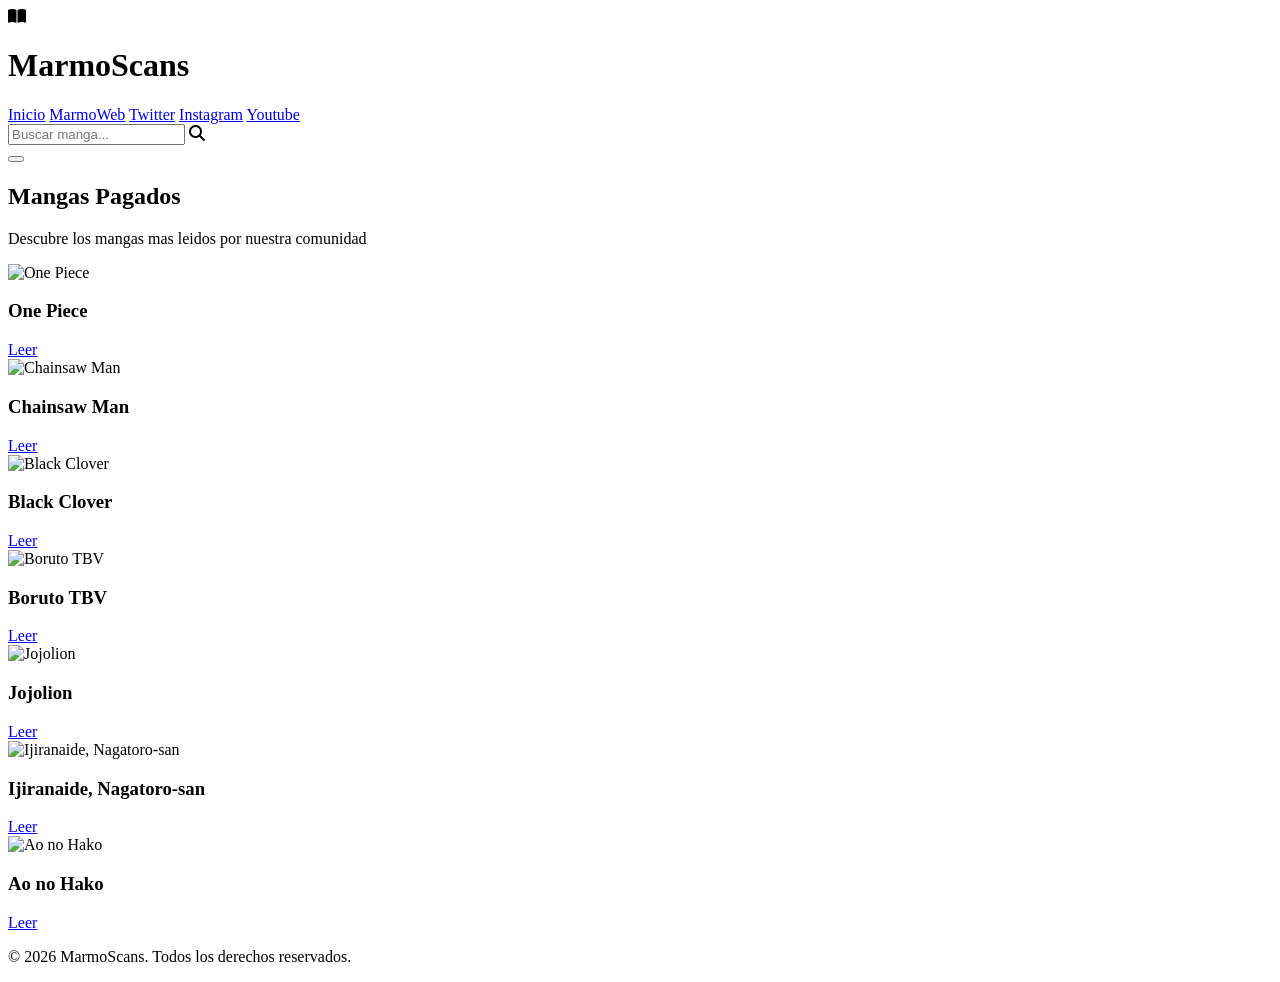
==== index.html @ caa27eb2 "Update index.html" ====
<!DOCTYPE html>
<html lang="es">
<head>
    <meta charset="UTF-8">
    <meta http-equiv="X-UA-Compatible" content="IE=edge">
    <meta name="viewport" content="width=device-width, initial-scale=1.0">
    <link rel="stylesheet" href="./css/styles.css">
    <link rel="stylesheet" href="https://cdnjs.cloudflare.com/ajax/libs/font-awesome/6.3.0/css/all.min.css" integrity="sha512-SzlrxWUlpfuzQ+pcUCosxcglQRNAq/DZjVsC0lE40xsADsfeQoEypE+enwcOiGjk/bSuGGKHEyjSoQ1zVisanQ==" crossorigin="anonymous" referrerpolicy="no-referrer"/>
    <link rel="preconnect" href="https://fonts.googleapis.com">
    <link rel="preconnect" href="https://fonts.gstatic.com" crossorigin>
    <link href="https://fonts.googleapis.com/css2?family=Bebas+Neue&family=Inter:wght@300;400;500;600;700&display=swap" rel="stylesheet">
    <link rel="shortcut icon" href="assets/icons/Icon_image.jpg" type="image/x-icon">
    <title>MarmoScans</title>
</head>

<body>
    <!-- Header -->
    <header>
        <div class="logo">
            <span class="logo-icon"><i class="fas fa-book-open"></i></span>
            <h1>MarmoScans</h1>
        </div>

        <nav class="main-nav">
            <a href="#" class="nav-link active">Inicio</a>
            <a href="#" class="nav-link">MarmoWeb</a>
            <a href="#" class="nav-link">Twitter</a>
            <a href="#" class="nav-link">Instagram</a>
            <a href="#" class="nav-link">Youtube</a>
        </nav>

        <div class="header-actions">
            <div class="search-box">
                <input type="text" placeholder="Buscar manga...">
                <i class="fas fa-search"></i>
            </div>
        </div>

        <button class="mobile-menu-btn">
            <span></span>
            <span></span>
            <span></span>
        </button>
    </header>

    <!-- Manga Collection Section -->
    <section id="collection" class="manga-section">
        <div class="section-header">
            <h2 class="section-title">Mangas Pagados</h2>
            <p class="section-subtitle">Descubre los mangas mas leidos por nuestra comunidad</p>
        </div>

        <div class="manga-grid">
            <!-- Card 1 -->
            <article class="manga-card">
                <div class="card-image">
                    <img src="https://pbs.twimg.com/media/G3rLtUAWYAAI4XJ?format=jpg&name=4096x4096" alt="One Piece">
                </div>
                <div class="card-content">
                    <h3 class="card-title">One Piece</h3>
                    <a href="/mangas/one-piece.html" class="btn-read">Leer</a>
                </div>
            </article>

            <!-- Card 2 -->
            <article class="manga-card">
                <div class="card-image">
                    <img src="https://pbs.twimg.com/media/G_kgYrybkAAoKWu?format=jpg&name=900x900" alt="Chainsaw Man">
                </div>
                <div class="card-content">
                    <h3 class="card-title">Chainsaw Man</h3>
                    <a href="/mangas/chainsawman.html" class="btn-read">Leer</a>
                </div>
            </article>

            <!-- Card 3 -->
            <article class="manga-card">
                <div class="card-image">
                    <img src="https://pbs.twimg.com/media/Gz4_FBIbAAAN215?format=jpg&name=medium" alt="Black Clover">
                </div>
                <div class="card-content">
                    <h3 class="card-title">Black Clover</h3>
                    <a href="/mangas/blackclover.html" class="btn-read">Leer</a>
                </div>
            </article>

            <!-- Card 4 -->
            <article class="manga-card">
                <div class="card-image">
                    <img src="https://pbs.twimg.com/media/G_J-889aoAEKY3R?format=jpg&name=medium" alt="Boruto TBV">
                </div>
                <div class="card-content">
                    <h3 class="card-title">Boruto TBV</h3>
                    <a href="/mangas/boruto.html" class="btn-read">Leer</a>
                </div>
            </article>

            <!-- Card 5 -->
            <article class="manga-card">
                <div class="card-image">
                    <img src="https://pbs.twimg.com/media/GQy60xZXwAEwOst?format=jpg&name=large" alt="Jojolion">
                </div>
                <div class="card-content">
                    <h3 class="card-title">Jojolion</h3>
                    <a href="#" class="btn-read">Leer</a>
                </div>
            </article>

            <!-- Card 6 -->
            <article class="manga-card">
                <div class="card-image">
                    <img src="https://pbs.twimg.com/media/GPK7gAhXAAEAx4w?format=jpg&name=large" alt="Ijiranaide, Nagatoro-san">
                </div>
                <div class="card-content">
                    <h3 class="card-title">Ijiranaide, Nagatoro-san</h3>
                    <a href="#" class="btn-read">Leer</a>
                </div>
            </article>

            <!-- Card 7 -->
            <article class="manga-card">
                <div class="card-image">
                    <img src="https://pbs.twimg.com/media/E8ZmixoVoAQZg4h?format=jpg&name=medium" alt="Ao no Hako">
                </div>
                <div class="card-content">
                    <h3 class="card-title">Ao no Hako</h3>
                    <a href="#" class="btn-read">Leer</a>
                </div>
            </article>
            
        </div>
    </section>

    <!-- Footer -->
    <footer>
        <div class="footer-bottom">
            <p>&copy; 2026 MarmoScans. Todos los derechos reservados.</p>
        </div>
    </footer>

    <script src="./main.js"></script>
</body>
</html>
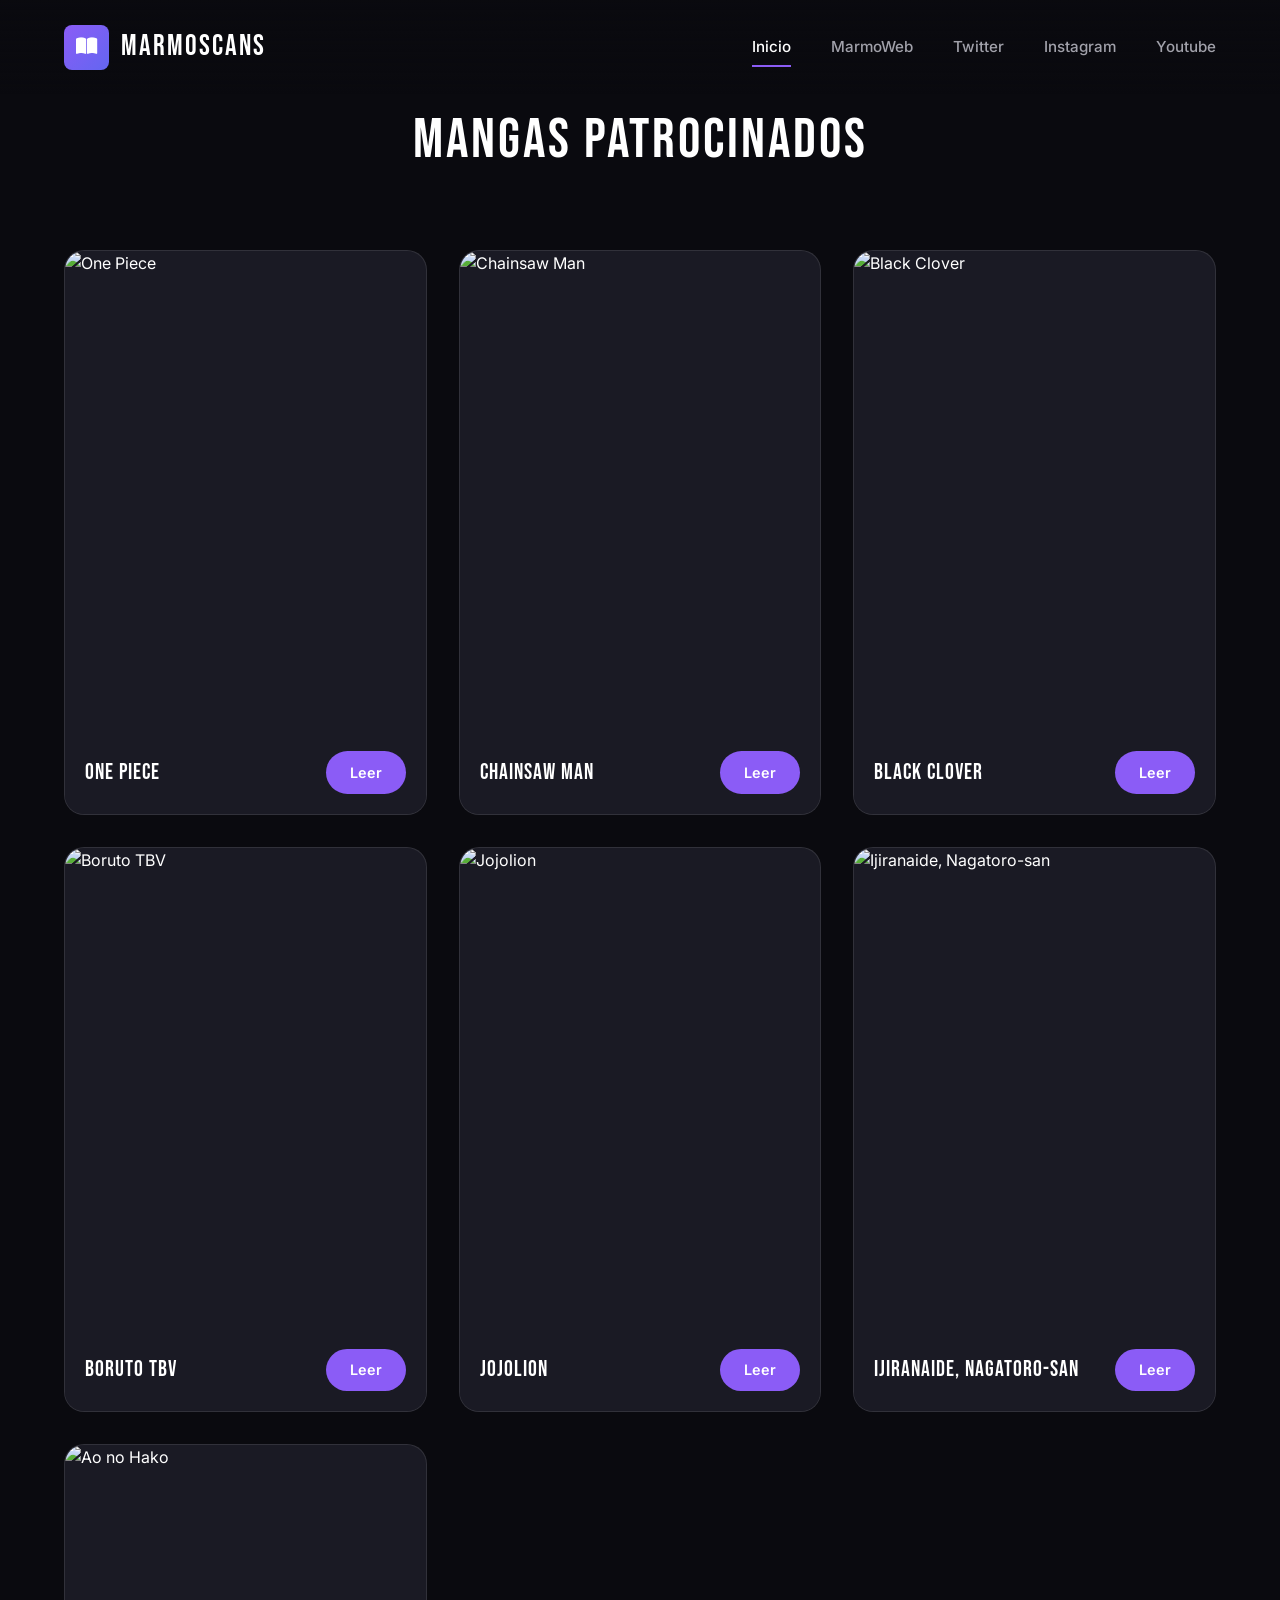
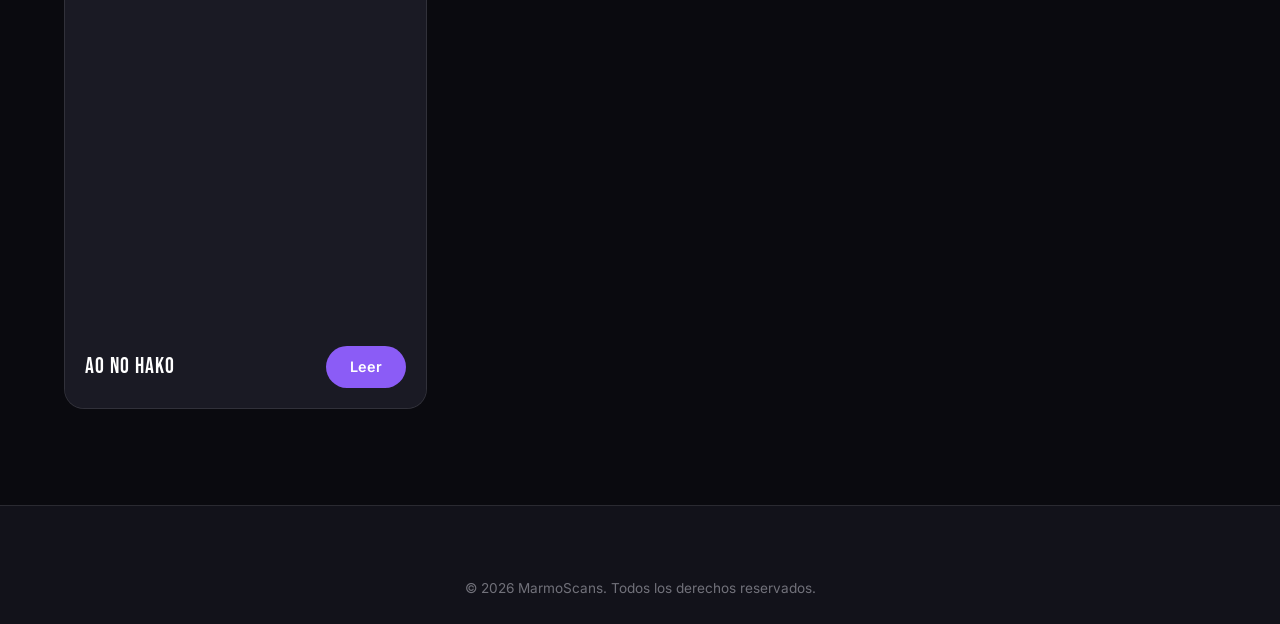
==== commit 746d8b2d: "agregado nagatoro" ====
--- a/index.html
+++ b/index.html
@@ -1,143 +1,176 @@
-<!DOCTYPE html>
+<!doctype html>
 <html lang="es">
-<head>
-    <meta charset="UTF-8">
-    <meta http-equiv="X-UA-Compatible" content="IE=edge">
-    <meta name="viewport" content="width=device-width, initial-scale=1.0">
-    <link rel="stylesheet" href="./css/styles.css">
-    <link rel="stylesheet" href="https://cdnjs.cloudflare.com/ajax/libs/font-awesome/6.3.0/css/all.min.css" integrity="sha512-SzlrxWUlpfuzQ+pcUCosxcglQRNAq/DZjVsC0lE40xsADsfeQoEypE+enwcOiGjk/bSuGGKHEyjSoQ1zVisanQ==" crossorigin="anonymous" referrerpolicy="no-referrer"/>
-    <link rel="preconnect" href="https://fonts.googleapis.com">
-    <link rel="preconnect" href="https://fonts.gstatic.com" crossorigin>
-    <link href="https://fonts.googleapis.com/css2?family=Bebas+Neue&family=Inter:wght@300;400;500;600;700&display=swap" rel="stylesheet">
-    <link rel="shortcut icon" href="assets/icons/Icon_image.jpg" type="image/x-icon">
+  <head>
+    <meta charset="UTF-8" />
+    <meta http-equiv="X-UA-Compatible" content="IE=edge" />
+    <meta name="viewport" content="width=device-width, initial-scale=1.0" />
+    <link rel="stylesheet" href="./css/styles.css" />
+    <link
+      rel="stylesheet"
+      href="https://cdnjs.cloudflare.com/ajax/libs/font-awesome/6.3.0/css/all.min.css"
+      integrity="sha512-SzlrxWUlpfuzQ+pcUCosxcglQRNAq/DZjVsC0lE40xsADsfeQoEypE+enwcOiGjk/bSuGGKHEyjSoQ1zVisanQ=="
+      crossorigin="anonymous"
+      referrerpolicy="no-referrer"
+    />
+    <link rel="preconnect" href="https://fonts.googleapis.com" />
+    <link rel="preconnect" href="https://fonts.gstatic.com" crossorigin />
+    <link
+      href="https://fonts.googleapis.com/css2?family=Bebas+Neue&family=Inter:wght@300;400;500;600;700&display=swap"
+      rel="stylesheet"
+    />
+    <link
+      rel="shortcut icon"
+      href="assets/icons/Icon_image.jpg"
+      type="image/x-icon"
+    />
     <title>MarmoScans</title>
-</head>
+  </head>
 
-<body>
+  <body>
     <!-- Header -->
     <header>
-        <div class="logo">
-            <span class="logo-icon"><i class="fas fa-book-open"></i></span>
-            <h1>MarmoScans</h1>
-        </div>
+      <div class="logo">
+        <span class="logo-icon"><i class="fas fa-book-open"></i></span>
+        <h1>MarmoScans</h1>
+      </div>
 
-        <nav class="main-nav">
-            <a href="#" class="nav-link active">Inicio</a>
-            <a href="#" class="nav-link">MarmoWeb</a>
-            <a href="#" class="nav-link">Twitter</a>
-            <a href="#" class="nav-link">Instagram</a>
-            <a href="#" class="nav-link">Youtube</a>
-        </nav>
+      <nav class="main-nav">
+        <a href="index.html" class="nav-link active">Inicio</a>
+        <a href="https://sites.google.com/view/marmoweb/inicio" class="nav-link"
+          >MarmoWeb</a
+        >
+        <a href="https://x.com/MarmotaSenpai" class="nav-link">Twitter</a>
+        <a
+          href="https://www.instagram.com/marmotasenpai/?hl=es"
+          class="nav-link"
+          >Instagram</a
+        >
+        <a href="https://www.youtube.com/@MarmotaSenpai1" class="nav-link"
+          >Youtube</a
+        >
+      </nav>
 
-        <div class="header-actions">
-            <div class="search-box">
-                <input type="text" placeholder="Buscar manga...">
-                <i class="fas fa-search"></i>
-            </div>
-        </div>
-
-        <button class="mobile-menu-btn">
-            <span></span>
-            <span></span>
-            <span></span>
-        </button>
+      <button class="mobile-menu-btn">
+        <span></span>
+        <span></span>
+        <span></span>
+      </button>
     </header>
 
     <!-- Manga Collection Section -->
     <section id="collection" class="manga-section">
-        <div class="section-header">
-            <h2 class="section-title">Mangas Pagados</h2>
-            <p class="section-subtitle">Descubre los mangas mas leidos por nuestra comunidad</p>
-        </div>
+      <div class="section-header">
+        <h2 class="section-title">Mangas Patrocinados</h2>
+      </div>
 
-        <div class="manga-grid">
-            <!-- Card 1 -->
-            <article class="manga-card">
-                <div class="card-image">
-                    <img src="https://pbs.twimg.com/media/G3rLtUAWYAAI4XJ?format=jpg&name=4096x4096" alt="One Piece">
-                </div>
-                <div class="card-content">
-                    <h3 class="card-title">One Piece</h3>
-                    <a href="/mangas/one-piece.html" class="btn-read">Leer</a>
-                </div>
-            </article>
+      <div class="manga-grid">
+        <!-- Card 1 -->
+        <article class="manga-card">
+          <div class="card-image">
+            <img
+              src="https://pbs.twimg.com/media/G3rLtUAWYAAI4XJ?format=jpg&name=4096x4096"
+              alt="One Piece"
+            />
+          </div>
+          <div class="card-content">
+            <h3 class="card-title">One Piece</h3>
+            <a href="./mangas/one-piece.html" class="btn-read">Leer</a>
+          </div>
+        </article>
 
-            <!-- Card 2 -->
-            <article class="manga-card">
-                <div class="card-image">
-                    <img src="https://pbs.twimg.com/media/G_kgYrybkAAoKWu?format=jpg&name=900x900" alt="Chainsaw Man">
-                </div>
-                <div class="card-content">
-                    <h3 class="card-title">Chainsaw Man</h3>
-                    <a href="/mangas/chainsawman.html" class="btn-read">Leer</a>
-                </div>
-            </article>
+        <!-- Card 2 -->
+        <article class="manga-card">
+          <div class="card-image">
+            <img
+              src="https://pbs.twimg.com/media/G_kgYrybkAAoKWu?format=jpg&name=900x900"
+              alt="Chainsaw Man"
+            />
+          </div>
+          <div class="card-content">
+            <h3 class="card-title">Chainsaw Man</h3>
+            <a href="./mangas/chainsawman.html" class="btn-read">Leer</a>
+          </div>
+        </article>
 
-            <!-- Card 3 -->
-            <article class="manga-card">
-                <div class="card-image">
-                    <img src="https://pbs.twimg.com/media/Gz4_FBIbAAAN215?format=jpg&name=medium" alt="Black Clover">
-                </div>
-                <div class="card-content">
-                    <h3 class="card-title">Black Clover</h3>
-                    <a href="/mangas/blackclover.html" class="btn-read">Leer</a>
-                </div>
-            </article>
+        <!-- Card 3 -->
+        <article class="manga-card">
+          <div class="card-image">
+            <img
+              src="https://pbs.twimg.com/media/Gz4_FBIbAAAN215?format=jpg&name=medium"
+              alt="Black Clover"
+            />
+          </div>
+          <div class="card-content">
+            <h3 class="card-title">Black Clover</h3>
+            <a href="./mangas/blackclover.html" class="btn-read">Leer</a>
+          </div>
+        </article>
 
-            <!-- Card 4 -->
-            <article class="manga-card">
-                <div class="card-image">
-                    <img src="https://pbs.twimg.com/media/G_J-889aoAEKY3R?format=jpg&name=medium" alt="Boruto TBV">
-                </div>
-                <div class="card-content">
-                    <h3 class="card-title">Boruto TBV</h3>
-                    <a href="/mangas/boruto.html" class="btn-read">Leer</a>
-                </div>
-            </article>
+        <!-- Card 4 -->
+        <article class="manga-card">
+          <div class="card-image">
+            <img
+              src="https://pbs.twimg.com/media/G_J-889aoAEKY3R?format=jpg&name=medium"
+              alt="Boruto TBV"
+            />
+          </div>
+          <div class="card-content">
+            <h3 class="card-title">Boruto TBV</h3>
+            <a href="./mangas/boruto.html" class="btn-read">Leer</a>
+          </div>
+        </article>
 
-            <!-- Card 5 -->
-            <article class="manga-card">
-                <div class="card-image">
-                    <img src="https://pbs.twimg.com/media/GQy60xZXwAEwOst?format=jpg&name=large" alt="Jojolion">
-                </div>
-                <div class="card-content">
-                    <h3 class="card-title">Jojolion</h3>
-                    <a href="#" class="btn-read">Leer</a>
-                </div>
-            </article>
+        <!-- Card 5 -->
+        <article class="manga-card">
+          <div class="card-image">
+            <img
+              src="https://pbs.twimg.com/media/GQy60xZXwAEwOst?format=jpg&name=large"
+              alt="Jojolion"
+            />
+          </div>
+          <div class="card-content">
+            <h3 class="card-title">Jojolion</h3>
+            <a href="#" class="btn-read">Leer</a>
+          </div>
+        </article>
 
-            <!-- Card 6 -->
-            <article class="manga-card">
-                <div class="card-image">
-                    <img src="https://pbs.twimg.com/media/GPK7gAhXAAEAx4w?format=jpg&name=large" alt="Ijiranaide, Nagatoro-san">
-                </div>
-                <div class="card-content">
-                    <h3 class="card-title">Ijiranaide, Nagatoro-san</h3>
-                    <a href="#" class="btn-read">Leer</a>
-                </div>
-            </article>
+        <!-- Card 6 -->
+        <article class="manga-card">
+          <div class="card-image">
+            <img
+              src="https://pbs.twimg.com/media/GPK7gAhXAAEAx4w?format=jpg&name=large"
+              alt="Ijiranaide, Nagatoro-san"
+            />
+          </div>
+          <div class="card-content">
+            <h3 class="card-title">Ijiranaide, Nagatoro-san</h3>
+            <a href="./mangas/nagatoro.html" class="btn-read">Leer</a>
+          </div>
+        </article>
 
-            <!-- Card 7 -->
-            <article class="manga-card">
-                <div class="card-image">
-                    <img src="https://pbs.twimg.com/media/E8ZmixoVoAQZg4h?format=jpg&name=medium" alt="Ao no Hako">
-                </div>
-                <div class="card-content">
-                    <h3 class="card-title">Ao no Hako</h3>
-                    <a href="#" class="btn-read">Leer</a>
-                </div>
-            </article>
-            
-        </div>
+        <!-- Card 7 -->
+        <article class="manga-card">
+          <div class="card-image">
+            <img
+              src="https://pbs.twimg.com/media/E8ZmixoVoAQZg4h?format=jpg&name=medium"
+              alt="Ao no Hako"
+            />
+          </div>
+          <div class="card-content">
+            <h3 class="card-title">Ao no Hako</h3>
+            <a href="#" class="btn-read">Leer</a>
+          </div>
+        </article>
+      </div>
     </section>
 
     <!-- Footer -->
     <footer>
-        <div class="footer-bottom">
-            <p>&copy; 2026 MarmoScans. Todos los derechos reservados.</p>
-        </div>
+      <div class="footer-bottom">
+        <p>&copy; 2026 MarmoScans. Todos los derechos reservados.</p>
+      </div>
     </footer>
 
     <script src="./main.js"></script>
-</body>
+  </body>
 </html>
--- a/css/styles.css
+++ b/css/styles.css
@@ -0,0 +1,1509 @@
+/* =====================================================
+
+   MangaVerse - Dark Cinematic Theme
+
+   ===================================================== */
+
+
+
+/* Import Fonts */
+
+@import url('https://fonts.googleapis.com/css2?family=Bebas+Neue&family=Inter:wght@300;400;500;600;700&display=swap');
+
+
+
+/* CSS Variables */
+
+:root {
+
+    --color-bg-primary: #0a0a0f;
+
+    --color-bg-secondary: #12121a;
+
+    --color-bg-card: #1a1a24;
+
+    --color-accent: #8b5cf6;
+
+    --color-accent-hover: #a78bfa;
+
+    --color-accent-glow: rgba(139, 92, 246, 0.3);
+
+    --color-text-primary: #ffffff;
+
+    --color-text-secondary: #a1a1aa;
+
+    --color-text-muted: #71717a;
+
+    --color-border: rgba(255, 255, 255, 0.1);
+
+    --color-overlay: rgba(10, 10, 15, 0.7);
+
+    --font-display: 'Bebas Neue', sans-serif;
+
+    --font-body: 'Inter', sans-serif;
+
+    --transition-fast: 0.2s ease;
+
+    --transition-medium: 0.3s ease;
+
+    --transition-slow: 0.5s ease;
+
+    --border-radius-sm: 8px;
+
+    --border-radius-md: 12px;
+
+    --border-radius-lg: 20px;
+
+}
+
+
+
+/* Reset & Base */
+
+*, *::before, *::after {
+
+    box-sizing: border-box;
+
+    margin: 0;
+
+    padding: 0;
+
+}
+
+
+
+html {
+
+    scroll-behavior: smooth;
+
+}
+
+
+
+body {
+
+    font-family: var(--font-body);
+
+    background-color: var(--color-bg-primary);
+
+    color: var(--color-text-primary);
+
+    line-height: 1.6;
+
+    overflow-x: hidden;
+
+}
+
+
+
+a {
+
+    text-decoration: none;
+
+    color: inherit;
+
+}
+
+
+
+img {
+
+    max-width: 100%;
+
+    height: auto;
+
+    display: block;
+
+}
+
+
+
+button {
+
+    font-family: inherit;
+
+    cursor: pointer;
+
+    border: none;
+
+    background: none;
+
+}
+
+
+
+/* =====================================================
+
+   Hero Section
+
+   ===================================================== */
+
+.hero-section {
+
+    position: relative;
+
+    width: 100%;
+
+    height: 100vh;
+
+    min-height: 600px;
+
+    display: flex;
+
+    align-items: center;
+
+    overflow: hidden;
+
+}
+
+
+
+.hero-video {
+
+    position: absolute;
+
+    top: 0;
+
+    left: 0;
+
+    width: 100%;
+
+    height: 100%;
+
+    object-fit: cover;
+
+    z-index: 1;
+
+}
+
+
+
+.hero-overlay {
+
+    position: absolute;
+
+    top: 0;
+
+    left: 0;
+
+    width: 100%;
+
+    height: 100%;
+
+    background: linear-gradient(
+
+        135deg,
+
+        rgba(10, 10, 15, 0.95) 0%,
+
+        rgba(10, 10, 15, 0.7) 50%,
+
+        rgba(10, 10, 15, 0.85) 100%
+
+    );
+
+    z-index: 2;
+
+}
+
+
+
+/* =====================================================
+
+   Header
+
+   ===================================================== */
+
+header {
+
+    position: fixed;
+
+    top: 0;
+
+    left: 0;
+
+    width: 100%;
+
+    display: flex;
+
+    justify-content: space-between;
+
+    align-items: center;
+
+    padding: 1.5rem 5%;
+
+    z-index: 1000;
+
+    background: linear-gradient(to bottom, rgba(10, 10, 15, 0.9), transparent);
+
+    transition: var(--transition-medium);
+
+}
+
+
+
+header.scrolled {
+
+    background: rgba(10, 10, 15, 0.95);
+
+    backdrop-filter: blur(20px);
+
+    padding: 1rem 5%;
+
+}
+
+
+
+/* Logo */
+
+.logo {
+
+    display: flex;
+
+    align-items: center;
+
+    gap: 0.75rem;
+
+}
+
+
+
+.logo-icon {
+
+    display: flex;
+
+    align-items: center;
+
+    justify-content: center;
+
+    width: 45px;
+
+    height: 45px;
+
+    background: linear-gradient(135deg, var(--color-accent), #6366f1);
+
+    border-radius: var(--border-radius-sm);
+
+    font-size: 1.2rem;
+
+    color: white;
+
+}
+
+
+
+.logo h1 {
+
+    font-family: var(--font-display);
+
+    font-size: 1.8rem;
+
+    font-weight: 400;
+
+    letter-spacing: 2px;
+
+    color: var(--color-text-primary);
+
+}
+
+
+
+/* Navigation */
+
+.main-nav {
+
+    display: flex;
+
+    align-items: center;
+
+    gap: 2.5rem;
+
+}
+
+
+
+.nav-link {
+
+    position: relative;
+
+    font-size: 0.95rem;
+
+    font-weight: 500;
+
+    color: var(--color-text-secondary);
+
+    transition: var(--transition-fast);
+
+    padding: 0.5rem 0;
+
+}
+
+
+
+.nav-link::after {
+
+    content: '';
+
+    position: absolute;
+
+    bottom: 0;
+
+    left: 0;
+
+    width: 0;
+
+    height: 2px;
+
+    background: var(--color-accent);
+
+    transition: var(--transition-medium);
+
+}
+
+
+
+.nav-link:hover,
+
+.nav-link.active {
+
+    color: var(--color-text-primary);
+
+}
+
+
+
+.nav-link:hover::after,
+
+.nav-link.active::after {
+
+    width: 100%;
+
+}
+
+
+
+/* Header Actions */
+
+.header-actions {
+
+    display: flex;
+
+    align-items: center;
+
+    gap: 1rem;
+
+}
+
+
+
+.search-box {
+
+    position: relative;
+
+    display: flex;
+
+    align-items: center;
+
+}
+
+
+
+.search-box input {
+
+    width: 200px;
+
+    padding: 0.7rem 1rem;
+
+    padding-right: 2.5rem;
+
+    background: rgba(255, 255, 255, 0.05);
+
+    border: 1px solid var(--color-border);
+
+    border-radius: 50px;
+
+    color: var(--color-text-primary);
+
+    font-size: 0.9rem;
+
+    transition: var(--transition-fast);
+
+}
+
+
+
+.search-box input:focus {
+
+    outline: none;
+
+    border-color: var(--color-accent);
+
+    background: rgba(255, 255, 255, 0.08);
+
+}
+
+
+
+.search-box input::placeholder {
+
+    color: var(--color-text-muted);
+
+}
+
+
+
+.search-box i {
+
+    position: absolute;
+
+    right: 1rem;
+
+    color: var(--color-text-muted);
+
+    pointer-events: none;
+
+}
+
+
+
+.btn-account {
+
+    display: flex;
+
+    align-items: center;
+
+    justify-content: center;
+
+    width: 42px;
+
+    height: 42px;
+
+    background: rgba(255, 255, 255, 0.05);
+
+    border: 1px solid var(--color-border);
+
+    border-radius: 50%;
+
+    color: var(--color-text-secondary);
+
+    transition: var(--transition-fast);
+
+}
+
+
+
+.btn-account:hover {
+
+    background: var(--color-accent);
+
+    border-color: var(--color-accent);
+
+    color: white;
+
+}
+
+
+
+/* Mobile Menu Button */
+
+.mobile-menu-btn {
+
+    display: none;
+
+    flex-direction: column;
+
+    justify-content: center;
+
+    gap: 5px;
+
+    width: 30px;
+
+    height: 30px;
+
+}
+
+
+
+.mobile-menu-btn span {
+
+    display: block;
+
+    width: 100%;
+
+    height: 2px;
+
+    background: var(--color-text-primary);
+
+    transition: var(--transition-fast);
+
+}
+
+
+
+/* =====================================================
+
+   Hero Content
+
+   ===================================================== */
+
+.hero-content {
+
+    position: relative;
+
+    z-index: 3;
+
+    max-width: 650px;
+
+    padding: 0 5%;
+
+    margin-top: 80px;
+
+}
+
+
+
+.hero-badge {
+
+    display: inline-block;
+
+    padding: 0.4rem 1rem;
+
+    background: var(--color-accent);
+
+    color: white;
+
+    font-size: 0.75rem;
+
+    font-weight: 600;
+
+    letter-spacing: 2px;
+
+    border-radius: 4px;
+
+    margin-bottom: 1.5rem;
+
+}
+
+
+
+.hero-title {
+
+    font-family: var(--font-display);
+
+    font-size: clamp(4rem, 10vw, 7rem);
+
+    font-weight: 400;
+
+    letter-spacing: 4px;
+
+    line-height: 1;
+
+    margin-bottom: 1.5rem;
+
+    background: linear-gradient(135deg, #ffffff 0%, #a1a1aa 100%);
+
+    -webkit-background-clip: text;
+
+    -webkit-text-fill-color: transparent;
+
+    background-clip: text;
+
+}
+
+
+
+.hero-description {
+
+    font-size: 1.1rem;
+
+    color: var(--color-text-secondary);
+
+    line-height: 1.8;
+
+    margin-bottom: 2.5rem;
+
+    max-width: 500px;
+
+}
+
+
+
+.hero-buttons {
+
+    display: flex;
+
+    gap: 1rem;
+
+    flex-wrap: wrap;
+
+}
+
+
+
+.btn-primary,
+
+.btn-secondary {
+
+    display: inline-flex;
+
+    align-items: center;
+
+    gap: 0.75rem;
+
+    padding: 1rem 2rem;
+
+    font-size: 1rem;
+
+    font-weight: 600;
+
+    border-radius: 50px;
+
+    transition: var(--transition-medium);
+
+}
+
+
+
+.btn-primary {
+
+    background: var(--color-accent);
+
+    color: white;
+
+    box-shadow: 0 4px 20px var(--color-accent-glow);
+
+}
+
+
+
+.btn-primary:hover {
+
+    background: var(--color-accent-hover);
+
+    transform: translateY(-2px);
+
+    box-shadow: 0 6px 30px var(--color-accent-glow);
+
+}
+
+
+
+.btn-secondary {
+
+    background: rgba(255, 255, 255, 0.05);
+
+    color: var(--color-text-primary);
+
+    border: 1px solid var(--color-border);
+
+}
+
+
+
+.btn-secondary:hover {
+
+    background: rgba(255, 255, 255, 0.1);
+
+    border-color: var(--color-text-secondary);
+
+}
+
+
+
+/* Scroll Indicator */
+
+.scroll-indicator {
+
+    position: absolute;
+
+    bottom: 2rem;
+
+    left: 50%;
+
+    transform: translateX(-50%);
+
+    display: flex;
+
+    flex-direction: column;
+
+    align-items: center;
+
+    gap: 0.5rem;
+
+    z-index: 3;
+
+    color: var(--color-text-muted);
+
+    font-size: 0.85rem;
+
+    animation: bounce 2s infinite;
+
+}
+
+
+
+@keyframes bounce {
+
+    0%, 100% { transform: translateX(-50%) translateY(0); }
+
+    50% { transform: translateX(-50%) translateY(-10px); }
+
+}
+
+
+
+/* =====================================================
+
+   Manga Section
+
+   ===================================================== */
+
+.manga-section {
+
+    padding: 6rem 5%;
+
+    background: var(--color-bg-primary);
+
+}
+
+
+
+.section-header {
+
+    text-align: center;
+
+    margin-bottom: 4rem;
+
+}
+
+
+
+.section-title {
+
+    font-family: var(--font-display);
+
+    font-size: clamp(2.5rem, 5vw, 3.5rem);
+
+    font-weight: 400;
+
+    letter-spacing: 3px;
+
+    margin-bottom: 1rem;
+
+    color: var(--color-text-primary);
+
+}
+
+
+
+.section-subtitle {
+
+    font-size: 1.1rem;
+
+    color: var(--color-text-secondary);
+
+}
+
+
+
+/* Manga Grid */
+
+.manga-grid {
+
+    display: grid;
+
+    grid-template-columns: repeat(3, 1fr);
+
+    gap: 2rem;
+
+    max-width: 1400px;
+
+    margin: 0 auto;
+
+}
+
+
+
+/* Manga Card */
+
+.manga-card {
+
+    position: relative;
+
+    background: var(--color-bg-card);
+
+    border-radius: var(--border-radius-lg);
+
+    overflow: hidden;
+
+    transition: var(--transition-medium);
+
+    border: 1px solid var(--color-border);
+
+}
+
+
+
+.manga-card:hover {
+
+    transform: translateY(-10px);
+
+    box-shadow: 0 20px 40px rgba(0, 0, 0, 0.4),
+
+                0 0 60px var(--color-accent-glow);
+
+    border-color: rgba(139, 92, 246, 0.3);
+
+}
+
+
+
+.card-image {
+
+    position: relative;
+
+    aspect-ratio: 3/4;
+
+    overflow: hidden;
+
+}
+
+
+
+.card-image img {
+
+    width: 100%;
+
+    height: 100%;
+
+    object-fit: cover;
+
+    transition: var(--transition-slow);
+
+}
+
+
+
+.manga-card:hover .card-image img {
+
+    transform: scale(1.1);
+
+}
+
+
+
+.card-overlay {
+
+    position: absolute;
+
+    top: 0;
+
+    left: 0;
+
+    width: 100%;
+
+    height: 100%;
+
+    background: linear-gradient(
+
+        to top,
+
+        rgba(10, 10, 15, 0.9) 0%,
+
+        transparent 50%
+
+    );
+
+    display: flex;
+
+    align-items: flex-start;
+
+    justify-content: flex-start;
+
+    padding: 1rem;
+
+}
+
+
+
+.card-genre {
+
+    display: inline-block;
+
+    padding: 0.3rem 0.8rem;
+
+    background: rgba(139, 92, 246, 0.2);
+
+    border: 1px solid var(--color-accent);
+
+    color: var(--color-accent-hover);
+
+    font-size: 0.7rem;
+
+    font-weight: 600;
+
+    letter-spacing: 1px;
+
+    text-transform: uppercase;
+
+    border-radius: 4px;
+
+}
+
+
+
+.card-content {
+
+    padding: 1.25rem;
+
+    display: flex;
+
+    justify-content: space-between;
+
+    align-items: center;
+
+    background: var(--color-bg-card);
+
+}
+
+
+
+.card-title {
+
+    font-family: var(--font-display);
+
+    font-size: 1.4rem;
+
+    font-weight: 400;
+
+    letter-spacing: 1px;
+
+    color: var(--color-text-primary);
+
+}
+
+
+
+.btn-read {
+
+    display: inline-flex;
+
+    align-items: center;
+
+    justify-content: center;
+
+    padding: 0.6rem 1.5rem;
+
+    background: var(--color-accent);
+
+    color: white;
+
+    font-size: 0.9rem;
+
+    font-weight: 600;
+
+    border-radius: 50px;
+
+    transition: var(--transition-fast);
+
+}
+
+
+
+.btn-read:hover {
+
+    background: var(--color-accent-hover);
+
+    transform: scale(1.05);
+
+}
+
+
+
+/* =====================================================
+
+   Footer
+
+   ===================================================== */
+
+footer {
+
+    background: var(--color-bg-secondary);
+
+    padding: 3rem 5% 1.5rem;
+
+    border-top: 1px solid var(--color-border);
+
+}
+
+
+
+.footer-content {
+
+    display: flex;
+
+    justify-content: space-between;
+
+    align-items: center;
+
+    flex-wrap: wrap;
+
+    gap: 2rem;
+
+    max-width: 1400px;
+
+    margin: 0 auto;
+
+    padding-bottom: 2rem;
+
+    border-bottom: 1px solid var(--color-border);
+
+}
+
+
+
+.footer-brand {
+
+    display: flex;
+
+    align-items: center;
+
+    gap: 0.75rem;
+
+}
+
+
+
+.footer-brand .logo-icon {
+
+    width: 40px;
+
+    height: 40px;
+
+    font-size: 1rem;
+
+}
+
+
+
+.footer-brand h3 {
+
+    font-family: var(--font-display);
+
+    font-size: 1.5rem;
+
+    font-weight: 400;
+
+    letter-spacing: 2px;
+
+}
+
+
+
+.footer-links {
+
+    display: flex;
+
+    gap: 2rem;
+
+}
+
+
+
+.footer-links a {
+
+    color: var(--color-text-secondary);
+
+    font-size: 0.9rem;
+
+    transition: var(--transition-fast);
+
+}
+
+
+
+.footer-links a:hover {
+
+    color: var(--color-accent);
+
+}
+
+
+
+.footer-social {
+
+    display: flex;
+
+    gap: 1rem;
+
+}
+
+
+
+.social-icon {
+
+    display: flex;
+
+    align-items: center;
+
+    justify-content: center;
+
+    width: 42px;
+
+    height: 42px;
+
+    background: rgba(255, 255, 255, 0.05);
+
+    border: 1px solid var(--color-border);
+
+    border-radius: 50%;
+
+    color: var(--color-text-secondary);
+
+    font-size: 1rem;
+
+    transition: var(--transition-fast);
+
+}
+
+
+
+.social-icon:hover {
+
+    background: var(--color-accent);
+
+    border-color: var(--color-accent);
+
+    color: white;
+
+    transform: translateY(-3px);
+
+}
+
+
+
+.footer-bottom {
+
+    text-align: center;
+
+    padding-top: 1.5rem;
+
+    color: var(--color-text-muted);
+
+    font-size: 0.85rem;
+
+}
+
+
+
+/* =====================================================
+
+   Responsive Design
+
+   ===================================================== */
+
+@media (max-width: 1024px) {
+
+    .manga-grid {
+
+        grid-template-columns: repeat(3, 1fr);
+
+        gap: 1.5rem;
+
+    }
+
+
+
+    .main-nav {
+
+        display: none;
+
+    }
+
+
+
+    .header-actions .search-box {
+
+        display: none;
+
+    }
+
+
+
+    .mobile-menu-btn {
+
+        display: flex;
+
+    }
+
+}
+
+
+
+@media (max-width: 768px) {
+
+    .manga-grid {
+
+        grid-template-columns: repeat(2, 1fr);
+
+        gap: 1rem;
+
+    }
+
+
+
+    .hero-content {
+
+        padding: 0 1.5rem;
+
+    }
+
+
+
+    .hero-title {
+
+        font-size: clamp(3rem, 12vw, 5rem);
+
+    }
+
+
+
+    .hero-description {
+
+        font-size: 1rem;
+
+    }
+
+
+
+    .footer-content {
+
+        flex-direction: column;
+
+        text-align: center;
+
+    }
+
+
+
+    .footer-links {
+
+        flex-wrap: wrap;
+
+        justify-content: center;
+
+    }
+
+}
+
+
+
+@media (max-width: 480px) {
+
+    .manga-grid {
+
+        grid-template-columns: repeat(2, 1fr);
+
+        gap: 0.75rem;
+
+    }
+
+
+
+    .card-content {
+
+        flex-direction: column;
+
+        gap: 0.75rem;
+
+        text-align: center;
+
+    }
+
+
+
+    .card-title {
+
+        font-size: 1.1rem;
+
+    }
+
+
+
+    .btn-read {
+
+        width: 100%;
+
+    }
+
+
+
+    header {
+
+        padding: 1rem 1.5rem;
+
+    }
+
+
+
+    .logo h1 {
+
+        font-size: 1.4rem;
+
+    }
+
+
+
+    .logo-icon {
+
+        width: 38px;
+
+        height: 38px;
+
+        font-size: 1rem;
+
+    }
+
+
+
+    .hero-buttons {
+
+        flex-direction: column;
+
+    }
+
+
+
+    .btn-primary,
+
+    .btn-secondary {
+
+        width: 100%;
+
+        justify-content: center;
+
+    }
+
+}
+
+
+
+/* Esto asegura que las páginas verticales mantengan su tamaño 
+
+   y las horizontales se expandan al máximo */
+
+.visor-img {
+
+    display: block;
+
+    margin: 0 auto 5px auto; /* Centra la página y da espacio abajo */
+
+    width: auto;             /* El ancho se ajusta según el contenido */
+
+    max-width: 100%;         /* Impide que se salga de la pantalla */
+
+    height: auto;            /* Mantiene la proporción original */
+
+}
+
+
+
+/* Contenedor principal para dar margen a los lados en pantallas grandes */
+
+.manga-container {
+
+    width: 100%;
+
+    max-width: 1200px; /* Ajusta este número según qué tan grande quieras las dobles */
+
+    margin: 0 auto;
+
+    padding: 0 10px;
+
+}
+
+
+
+/* =====================================================
+
+   Animations
+
+   ===================================================== */
+
+@keyframes fadeInUp {
+
+    from {
+
+        opacity: 0;
+
+        transform: translateY(30px);
+
+    }
+
+    to {
+
+        opacity: 1;
+
+        transform: translateY(0);
+
+    }
+
+}
+
+
+
+.manga-card {
+
+    animation: fadeInUp 0.6s ease forwards;
+
+}
+
+
+
+.manga-card:nth-child(1) { animation-delay: 0.1s; }
+
+.manga-card:nth-child(2) { animation-delay: 0.2s; }
+
+.manga-card:nth-child(3) { animation-delay: 0.3s; }
+
+.manga-card:nth-child(4) { animation-delay: 0.4s; }
+
+.manga-card:nth-child(5) { animation-delay: 0.5s; }
+
+.manga-card:nth-child(6) { animation-delay: 0.6s; }
+
+.manga-card:nth-child(7) { animation-delay: 0.7s; }
+
+.manga-card:nth-child(8) { animation-delay: 0.8s; }
+
+.manga-card:nth-child(9) { animation-delay: 0.9s; }
+
+/* --- Estilos para el visor --- */
+
+/* Contenedor principal: debe permitir que las imágenes crezcan */
+#manga-container {
+    width: 100%;
+    max-width: 1800px !important; /* Le damos espacio para crecer */
+    margin: 0 auto;
+    display: flex;
+    flex-direction: column;
+    align-items: center;
+}
+
+/* Estilo para páginas verticales */
+.single-page {
+    width: 100% !important;
+    max-width: 1100px !important;
+    margin: 15px auto !important;
+    display: block !important;
+}
+
+/* Estilo para páginas dobles */
+.double-page {
+    width: 100% !important;
+    max-width: 1800px !important; 
+    margin: 25px auto !important;
+    display: block !important;
+    box-shadow: 0 5px 25px rgba(0,0,0,0.5);
+}
+
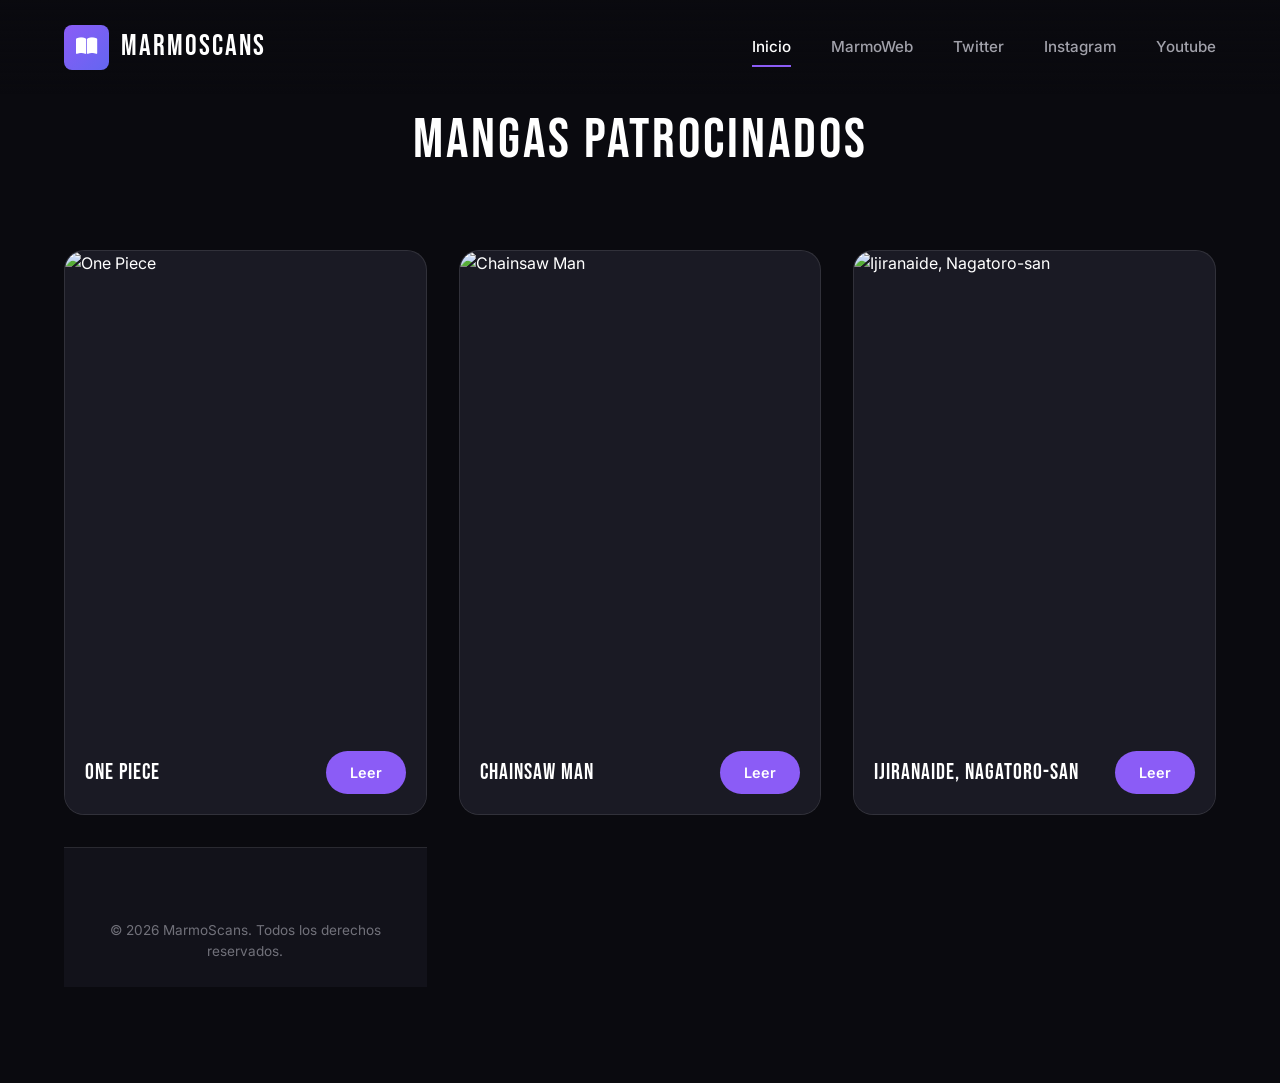
==== commit efe2f61f: "1176 arreglado" ====
--- a/index.html
+++ b/index.html
@@ -92,7 +92,7 @@
           </div>
         </article>
 
-        <!-- Card 3 -->
+        <!-- Card 3 
         <article class="manga-card">
           <div class="card-image">
             <img
@@ -104,9 +104,9 @@
             <h3 class="card-title">Black Clover</h3>
             <a href="./mangas/blackclover.html" class="btn-read">Leer</a>
           </div>
-        </article>
+        </article>-->
 
-        <!-- Card 4 -->
+        <!-- Card 4
         <article class="manga-card">
           <div class="card-image">
             <img
@@ -118,10 +118,10 @@
             <h3 class="card-title">Boruto TBV</h3>
             <a href="./mangas/boruto.html" class="btn-read">Leer</a>
           </div>
-        </article>
+        </article>-->
 
         <!-- Card 5 -->
-        <article class="manga-card">
+        <!--<article class="manga-card">
           <div class="card-image">
             <img
               src="https://pbs.twimg.com/media/GQy60xZXwAEwOst?format=jpg&name=large"
@@ -132,7 +132,7 @@
             <h3 class="card-title">Jojolion</h3>
             <a href="#" class="btn-read">Leer</a>
           </div>
-        </article>
+        </article>-->
 
         <!-- Card 6 -->
         <article class="manga-card">
@@ -148,7 +148,7 @@
           </div>
         </article>
 
-        <!-- Card 7 -->
+        <!-- Card 7 
         <article class="manga-card">
           <div class="card-image">
             <img
@@ -162,7 +162,7 @@
           </div>
         </article>
       </div>
-    </section>
+    </section>-->
 
     <!-- Footer -->
     <footer>
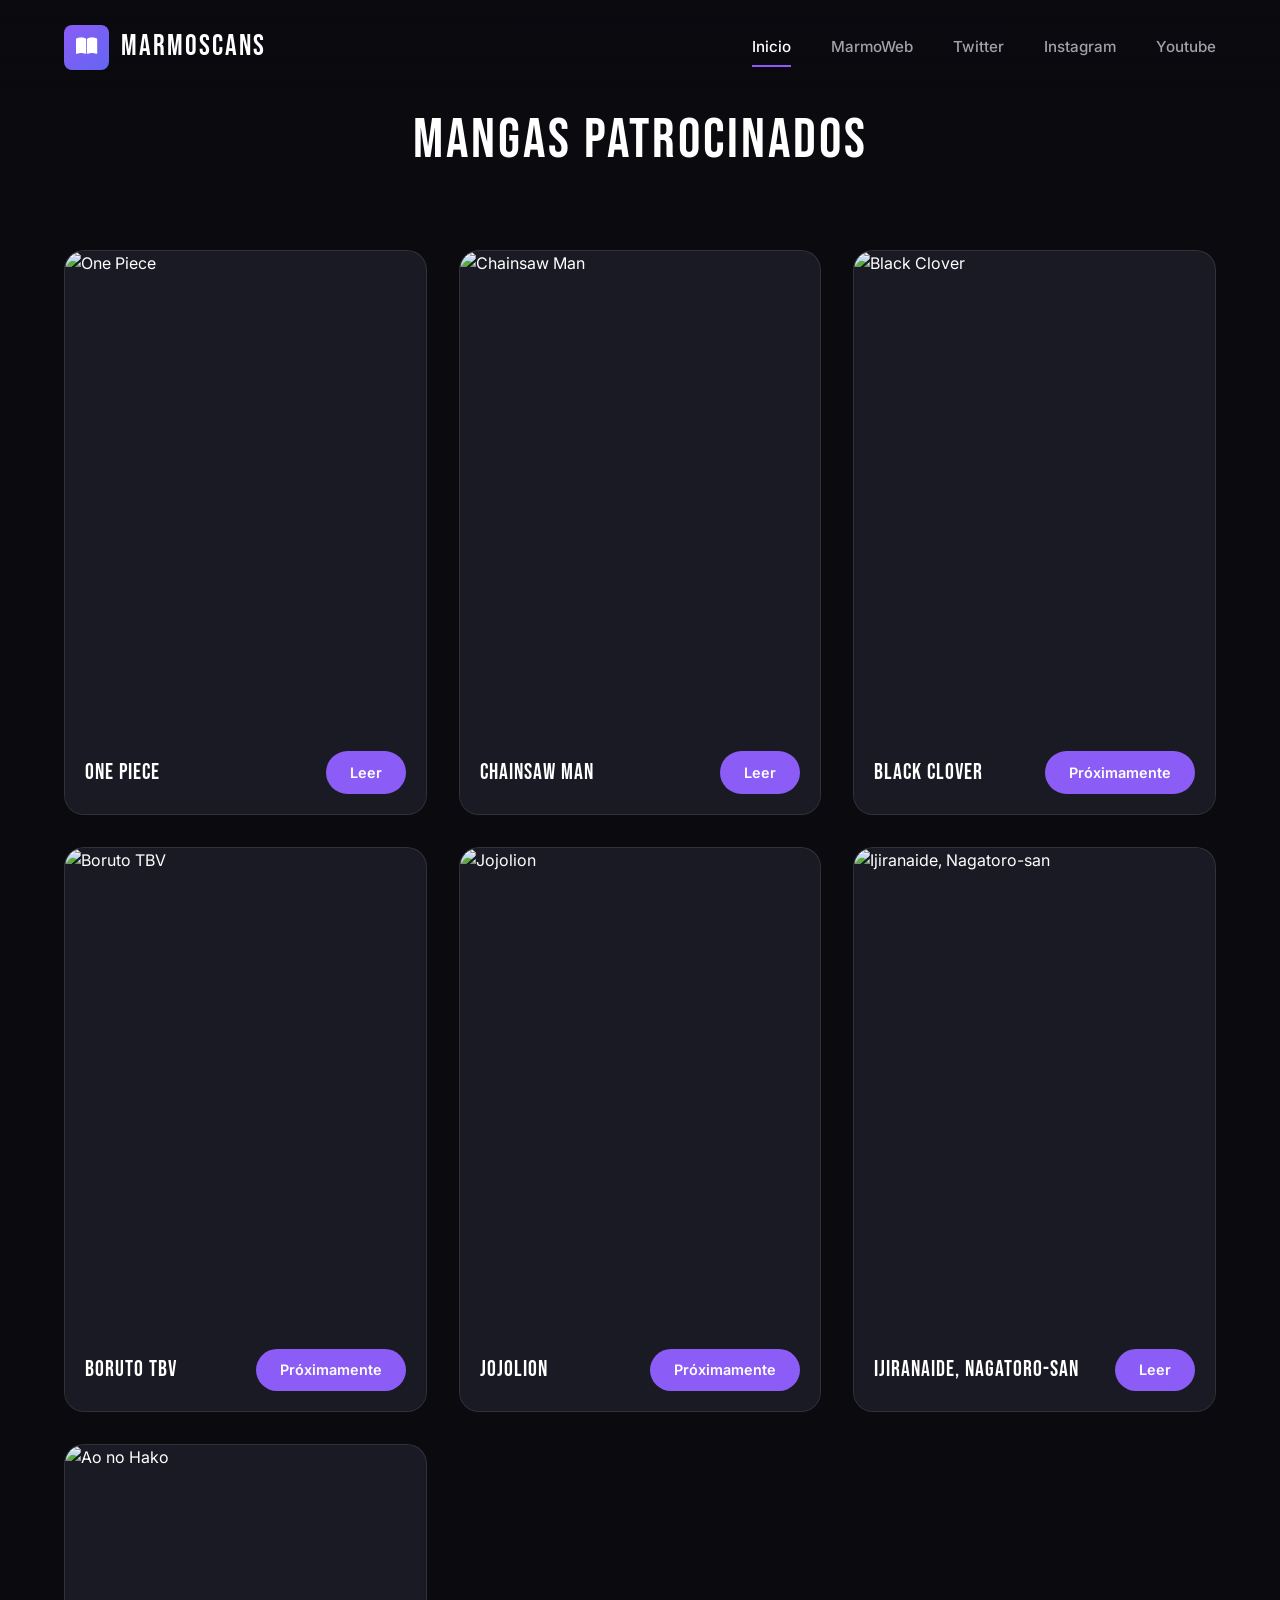
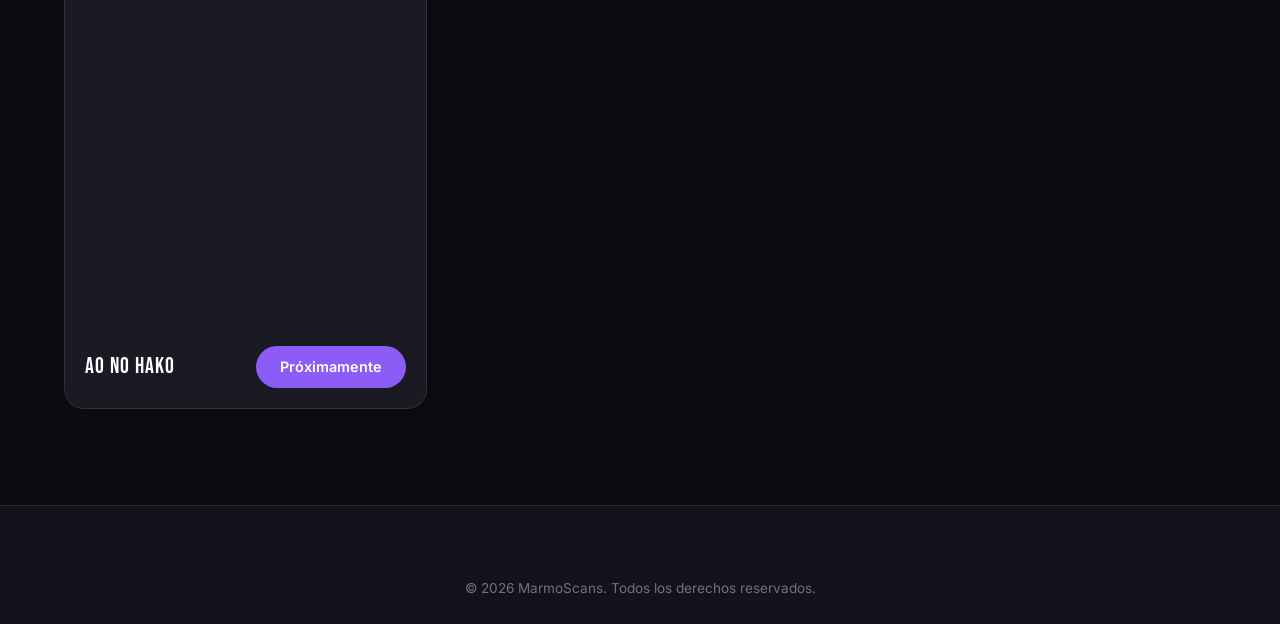
==== commit 0b148f81: "comming soon" ====
--- a/index.html
+++ b/index.html
@@ -92,7 +92,7 @@
           </div>
         </article>
 
-        <!-- Card 3 
+        <!-- Card 3 -->
         <article class="manga-card">
           <div class="card-image">
             <img
@@ -102,11 +102,13 @@
           </div>
           <div class="card-content">
             <h3 class="card-title">Black Clover</h3>
-            <a href="./mangas/blackclover.html" class="btn-read">Leer</a>
+            <a href="./mangas/blackclover.html" class="btn-read"
+              >Próximamente</a
+            >
           </div>
-        </article>-->
+        </article>
 
-        <!-- Card 4
+        <!-- Card 4-->
         <article class="manga-card">
           <div class="card-image">
             <img
@@ -116,12 +118,12 @@
           </div>
           <div class="card-content">
             <h3 class="card-title">Boruto TBV</h3>
-            <a href="./mangas/boruto.html" class="btn-read">Leer</a>
+            <a href="./mangas/boruto.html" class="btn-read">Próximamente</a>
           </div>
-        </article>-->
+        </article>
 
         <!-- Card 5 -->
-        <!--<article class="manga-card">
+        <article class="manga-card">
           <div class="card-image">
             <img
               src="https://pbs.twimg.com/media/GQy60xZXwAEwOst?format=jpg&name=large"
@@ -130,9 +132,9 @@
           </div>
           <div class="card-content">
             <h3 class="card-title">Jojolion</h3>
-            <a href="#" class="btn-read">Leer</a>
+            <a href="#" class="btn-read">Próximamente</a>
           </div>
-        </article>-->
+        </article>
 
         <!-- Card 6 -->
         <article class="manga-card">
@@ -148,7 +150,7 @@
           </div>
         </article>
 
-        <!-- Card 7 
+        <!-- Card 7 -->
         <article class="manga-card">
           <div class="card-image">
             <img
@@ -158,11 +160,11 @@
           </div>
           <div class="card-content">
             <h3 class="card-title">Ao no Hako</h3>
-            <a href="#" class="btn-read">Leer</a>
+            <a href="#" class="btn-read">Próximamente</a>
           </div>
         </article>
       </div>
-    </section>-->
+    </section>
 
     <!-- Footer -->
     <footer>
